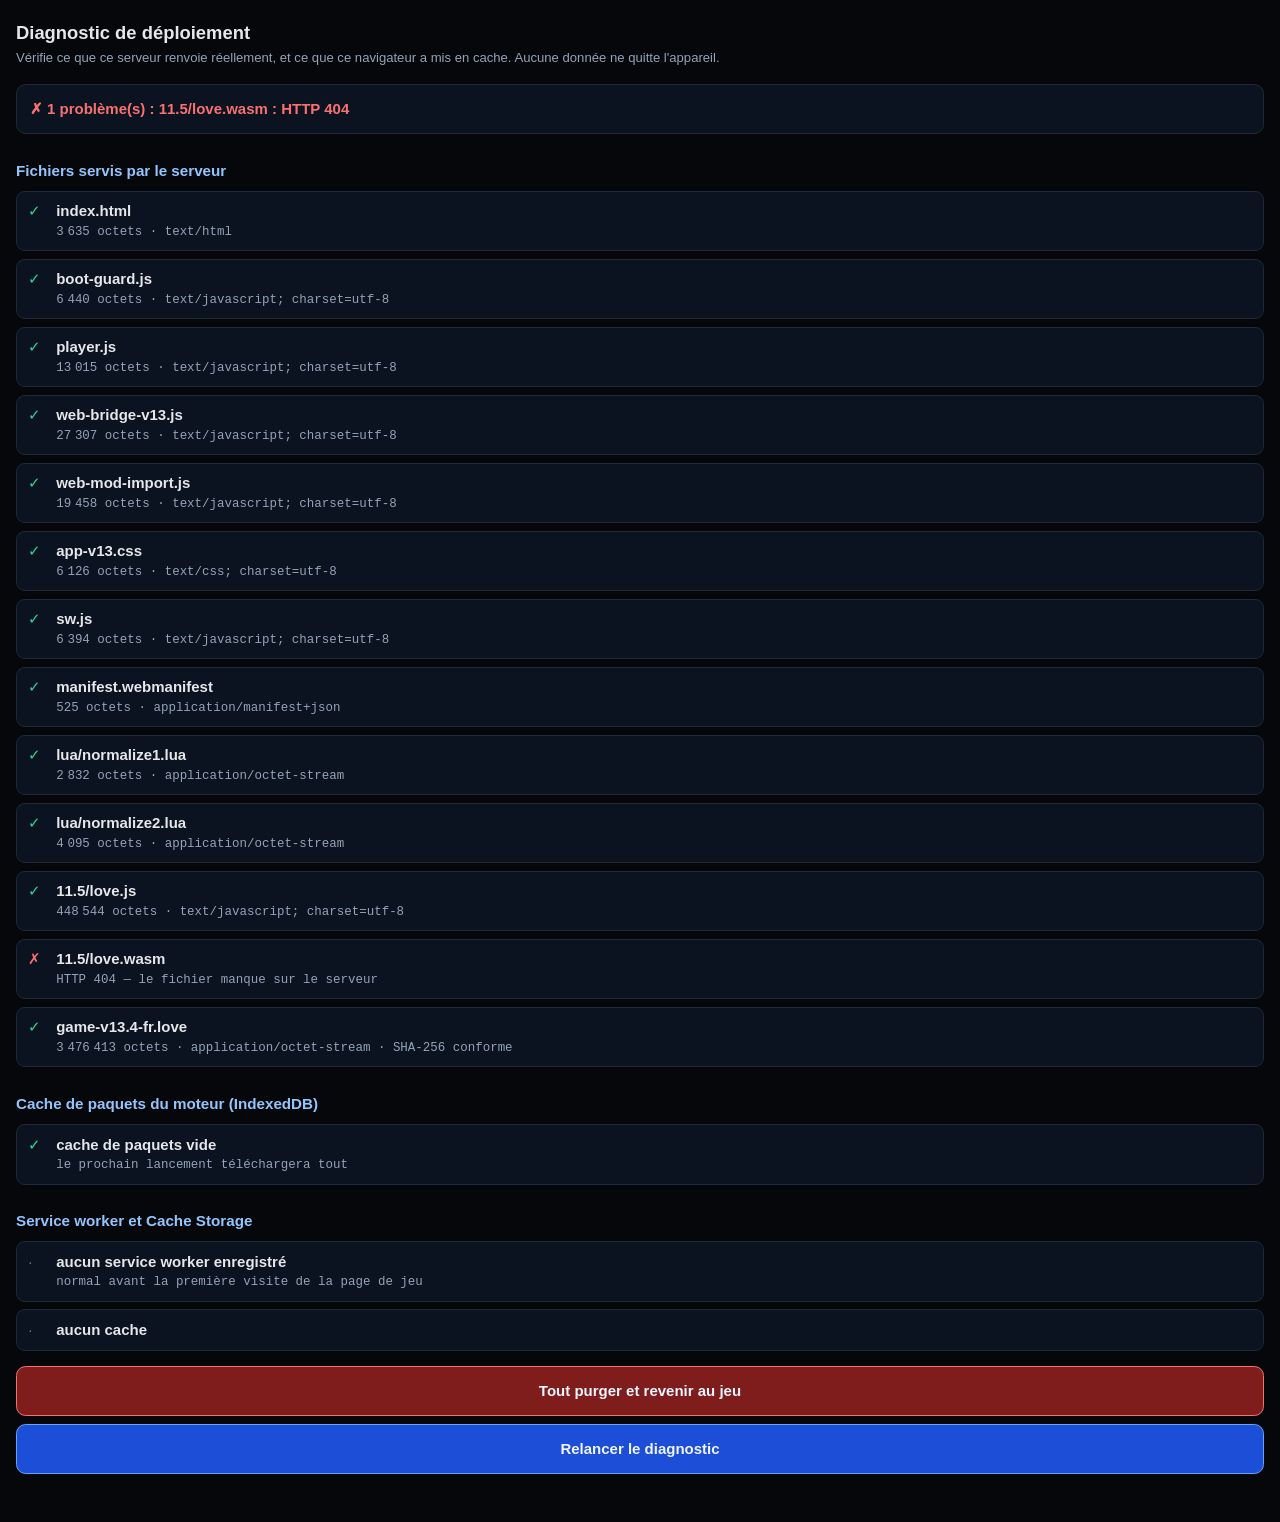
==== diagnostic.html @ d1a7fa7e "Stop a damaged download from becoming permanent The site would not boot, and re-uploading the archiv" ====
<!doctype html>
<html lang="fr">
<head>
<meta charset="utf-8">
<meta name="viewport" content="width=device-width,initial-scale=1,viewport-fit=cover">
<meta name="theme-color" content="#111827">
<title>Gen1Recomp — diagnostic de déploiement</title>
<style>
  :root { color-scheme: dark; }
  * { box-sizing: border-box; }
  body {
    margin: 0; padding: 1rem max(1rem, env(safe-area-inset-right)) 3rem
      max(1rem, env(safe-area-inset-left));
    background: #05070b; color: #e5e7eb;
    font: 15px/1.5 -apple-system, BlinkMacSystemFont, "Segoe UI", sans-serif;
  }
  h1 { font-size: 1.15rem; margin: .2rem 0 .1rem; }
  h2 { font-size: .95rem; margin: 1.6rem 0 .5rem; color: #93c5fd; }
  p.sub { margin: 0 0 1rem; color: #94a3b8; font-size: .82rem; }
  .row {
    display: grid; grid-template-columns: 1.2rem 1fr; gap: .55rem;
    padding: .55rem .7rem; border: 1px solid #1f2937; border-radius: .55rem;
    background: #0b1220; margin-bottom: .45rem;
  }
  .row b { font-weight: 600; word-break: break-all; }
  .row .d { color: #94a3b8; font-size: .78rem; word-break: break-all;
            font-family: ui-monospace, SFMono-Regular, Menlo, monospace; }
  .ok    { color: #34d399; }
  .bad   { color: #f87171; }
  .warn  { color: #fbbf24; }
  .muted { color: #64748b; }
  button {
    width: 100%; margin-top: .5rem; padding: .8rem;
    border: 1px solid #60a5fa; border-radius: .6rem;
    background: #1d4ed8; color: #eff6ff; font: inherit; font-weight: 700;
  }
  button.danger { background: #7f1d1d; border-color: #f87171; }
  #verdict { padding: .8rem; border-radius: .6rem; margin: .8rem 0;
             border: 1px solid #1f2937; background: #0b1220; font-weight: 600; }
</style>
</head>
<body>
<h1>Diagnostic de déploiement</h1>
<p class="sub">Vérifie ce que ce serveur renvoie réellement, et ce que ce
navigateur a mis en cache. Aucune donnée ne quitte l'appareil.</p>

<div id="verdict" class="muted">Analyse en cours…</div>

<h2>Fichiers servis par le serveur</h2>
<div id="net"></div>

<h2>Cache de paquets du moteur (IndexedDB)</h2>
<div id="idb"></div>

<h2>Service worker et Cache Storage</h2>
<div id="sw"></div>

<button id="purge" class="danger">Tout purger et revenir au jeu</button>
<button id="again">Relancer le diagnostic</button>

<script>
"use strict";

// Ce que ce build attend. Doit rester aligné sur boot-guard.js.
var EXPECT = {
  "index.html":        { bytes: null,    label: "page d'entrée" },
  "boot-guard.js":     { bytes: null,    label: "garde-fou de cache" },
  "player.js":         { bytes: null,    label: "chargeur love.js" },
  "web-bridge-v13.js": { bytes: null,    label: "pont Web" },
  "web-mod-import.js": { bytes: null,    label: "import de mods" },
  "app-v13.css":       { bytes: null,    label: "feuille de style" },
  "sw.js":             { bytes: null,    label: "service worker" },
  "manifest.webmanifest": { bytes: null, label: "manifeste PWA" },
  "lua/normalize1.lua":{ bytes: 2832,    label: "normalisation Lua 1" },
  "lua/normalize2.lua":{ bytes: 4095,    label: "normalisation Lua 2" },
  "11.5/love.js":      { bytes: null,    label: "runtime LÖVE (js)" },
  "11.5/love.wasm":    { bytes: 4720510, label: "runtime LÖVE (wasm)" },
  "game-v13.4-fr.love":{ bytes: 3476413, label: "JEU — build FR",
                         sha: "174569aeffdb74a0fe972b03b17a8c4749abba12b2f28c2d6ffa57935b5e8030" }
};

// Les paquets que player.js met en cache dans IndexedDB.
var PACKAGES = ["game-v13.4-fr.love", "11.5/love.wasm",
                "lua/normalize1.lua", "lua/normalize2.lua"];

var problems = [];

function el(tag, cls, text) {
  var n = document.createElement(tag);
  if (cls) n.className = cls;
  if (text != null) n.textContent = text;
  return n;
}

function addRow(host, state, title, detail) {
  var row = el("div", "row");
  var mark = el("div", state === "ok" ? "ok" : state === "bad" ? "bad"
    : state === "warn" ? "warn" : "muted",
    state === "ok" ? "✓" : state === "bad" ? "✗" : state === "warn" ? "!" : "·");
  var body = el("div");
  body.appendChild(el("b", null, title));
  if (detail) body.appendChild(el("div", "d", detail));
  row.appendChild(mark); row.appendChild(body);
  host.appendChild(row);
}

function sha256(buffer) {
  if (!(window.crypto && crypto.subtle && crypto.subtle.digest)) {
    return Promise.resolve(null);
  }
  return crypto.subtle.digest("SHA-256", buffer).then(function (digest) {
    var out = [], view = new Uint8Array(digest);
    for (var i = 0; i < view.length; i += 1) {
      out.push(("0" + view[i].toString(16)).slice(-2));
    }
    return out.join("");
  }).catch(function () { return null; });
}

function checkNetwork() {
  var host = document.getElementById("net");
  host.textContent = "";
  var names = Object.keys(EXPECT);
  var chain = Promise.resolve();
  names.forEach(function (name) {
    chain = chain.then(function () {
      // cache:"no-store" : on veut ce que le SERVEUR renvoie, pas une copie.
      return fetch(name + "?diag=" + Date.now(), { cache: "no-store" })
        .then(function (response) {
          if (!response.ok) {
            problems.push(name + " : HTTP " + response.status);
            addRow(host, "bad", name,
              "HTTP " + response.status + " — le fichier manque sur le serveur");
            return null;
          }
          var type = response.headers.get("content-type") || "(aucun)";
          return response.arrayBuffer().then(function (buffer) {
            var length = buffer.byteLength;
            var spec = EXPECT[name];
            var detail = length.toLocaleString("fr-FR") + " octets · " + type;

            // Un serveur qui renvoie sa page d'erreur en HTTP 200 est le
            // piège classique : le fichier « existe » et contient du HTML.
            var head = new Uint8Array(buffer.slice(0, 4));
            var looksHtml = head[0] === 0x3C; // '<'
            if (/\.(love|wasm)$/.test(name) && looksHtml) {
              problems.push(name + " : le serveur renvoie du HTML");
              addRow(host, "bad", name,
                detail + " — CE N'EST PAS LE FICHIER : le serveur renvoie une page HTML");
              return null;
            }
            if (/\.love$/.test(name)) {
              var zip = head[0] === 0x50 && head[1] === 0x4B
                && head[2] === 0x03 && head[3] === 0x04;
              if (!zip) {
                problems.push(name + " : en-tête ZIP absent");
                addRow(host, "bad", name,
                  detail + " — en-tête ZIP absent, archive invalide");
                return null;
              }
            }
            if (spec && spec.bytes != null && length !== spec.bytes) {
              problems.push(name + " : " + length + " octets au lieu de " + spec.bytes);
              addRow(host, "bad", name, detail
                + " — ATTENDU " + spec.bytes.toLocaleString("fr-FR")
                + " octets. Transfert incomplet ou en mode texte.");
              return null;
            }
            if (spec && spec.sha) {
              return sha256(buffer).then(function (digest) {
                if (digest && digest !== spec.sha) {
                  problems.push(name + " : empreinte differente");
                  addRow(host, "bad", name, detail + " — empreinte " + digest.slice(0, 16)
                    + "…, attendue " + spec.sha.slice(0, 16) + "…");
                } else {
                  addRow(host, "ok", name, detail
                    + (digest ? " · SHA-256 conforme" : " · taille conforme"));
                }
              });
            }
            addRow(host, "ok", name, detail);
            return null;
          });
        })
        .catch(function (error) {
          problems.push(name + " : " + error);
          addRow(host, "bad", name, String(error));
        });
    });
  });
  return chain;
}

function checkIndexedDb() {
  var host = document.getElementById("idb");
  host.textContent = "";
  return new Promise(function (resolve) {
    var idb = window.indexedDB;
    if (!idb) { addRow(host, "muted", "IndexedDB indisponible", null); return resolve(); }
    var open = idb.open("EM_PRELOAD_CACHE", 1);
    open.onerror = function () {
      addRow(host, "warn", "cache de paquets illisible", null); resolve();
    };
    open.onupgradeneeded = function (e) {
      var db = e.target.result;
      if (!db.objectStoreNames.contains("PACKAGES")) db.createObjectStore("PACKAGES");
    };
    open.onsuccess = function (e) {
      var db = e.target.result;
      if (!db.objectStoreNames.contains("PACKAGES")) {
        addRow(host, "ok", "cache de paquets vide", "rien à vérifier");
        db.close(); return resolve();
      }
      var store = db.transaction(["PACKAGES"], "readonly").objectStore("PACKAGES");
      var request = store.getAllKeys();
      request.onsuccess = function () {
        var keys = request.result || [];
        if (!keys.length) {
          addRow(host, "ok", "cache de paquets vide",
            "le prochain lancement téléchargera tout");
          db.close(); return resolve();
        }
        var remaining = keys.length;
        keys.forEach(function (key) {
          var name = String(key);
          var get = db.transaction(["PACKAGES"], "readonly")
            .objectStore("PACKAGES").get(key);
          get.onsuccess = function () {
            var value = get.result;
            var length = value ? (value.byteLength || value.length || 0) : 0;
            var spec = EXPECT[name];
            if (PACKAGES.indexOf(name) === -1) {
              addRow(host, "warn", name,
                length.toLocaleString("fr-FR") + " octets — paquet d'un ancien build");
            } else if (spec && spec.bytes != null && length !== spec.bytes) {
              problems.push("cache local : " + name + " est corrompu");
              addRow(host, "bad", name, length.toLocaleString("fr-FR")
                + " octets — ATTENDU " + spec.bytes.toLocaleString("fr-FR")
                + ". Copie locale endommagée : purge nécessaire.");
            } else {
              addRow(host, "ok", name,
                length.toLocaleString("fr-FR") + " octets — conforme");
            }
            if (--remaining === 0) { db.close(); resolve(); }
          };
          get.onerror = function () { if (--remaining === 0) { db.close(); resolve(); } };
        });
      };
      request.onerror = function () { db.close(); resolve(); };
    };
  });
}

function checkServiceWorker() {
  var host = document.getElementById("sw");
  host.textContent = "";
  var jobs = [];
  if ("serviceWorker" in navigator) {
    jobs.push(navigator.serviceWorker.getRegistrations().then(function (list) {
      if (!list.length) {
        addRow(host, "muted", "aucun service worker enregistré",
          "normal avant la première visite de la page de jeu");
      }
      list.forEach(function (registration) {
        addRow(host, "ok", "service worker actif", registration.scope);
      });
    }));
  }
  if (window.caches) {
    jobs.push(caches.keys().then(function (names) {
      if (!names.length) { addRow(host, "muted", "aucun cache", null); return; }
      names.forEach(function (name) {
        addRow(host, "ok", "cache « " + name + " »", null);
      });
    }));
  }
  return Promise.all(jobs);
}

function verdict() {
  var box = document.getElementById("verdict");
  box.className = problems.length ? "bad" : "ok";
  if (!problems.length) {
    box.textContent = "✓ Tout est conforme. Si le jeu ne démarre toujours pas, "
      + "purge ci-dessous puis relance.";
    return;
  }
  box.textContent = "✗ " + problems.length + " problème(s) : " + problems.join(" · ");
}

function run() {
  problems = [];
  document.getElementById("verdict").className = "muted";
  document.getElementById("verdict").textContent = "Analyse en cours…";
  checkNetwork()
    .then(checkIndexedDb)
    .then(checkServiceWorker)
    .then(verdict);
}

document.getElementById("again").addEventListener("click", run);

document.getElementById("purge").addEventListener("click", function () {
  var jobs = [];
  if (window.indexedDB) {
    jobs.push(new Promise(function (resolve) {
      var request = indexedDB.deleteDatabase("EM_PRELOAD_CACHE");
      request.onsuccess = request.onerror = request.onblocked = function () { resolve(); };
    }));
  }
  if (window.caches) {
    jobs.push(caches.keys().then(function (names) {
      return Promise.all(names.map(function (name) { return caches.delete(name); }));
    }));
  }
  if ("serviceWorker" in navigator) {
    jobs.push(navigator.serviceWorker.getRegistrations().then(function (list) {
      return Promise.all(list.map(function (r) { return r.unregister(); }));
    }));
  }
  Promise.all(jobs).then(function () {
    location.href = "index.html?purged=" + Date.now();
  });
});

run();
</script>
</body>
</html>
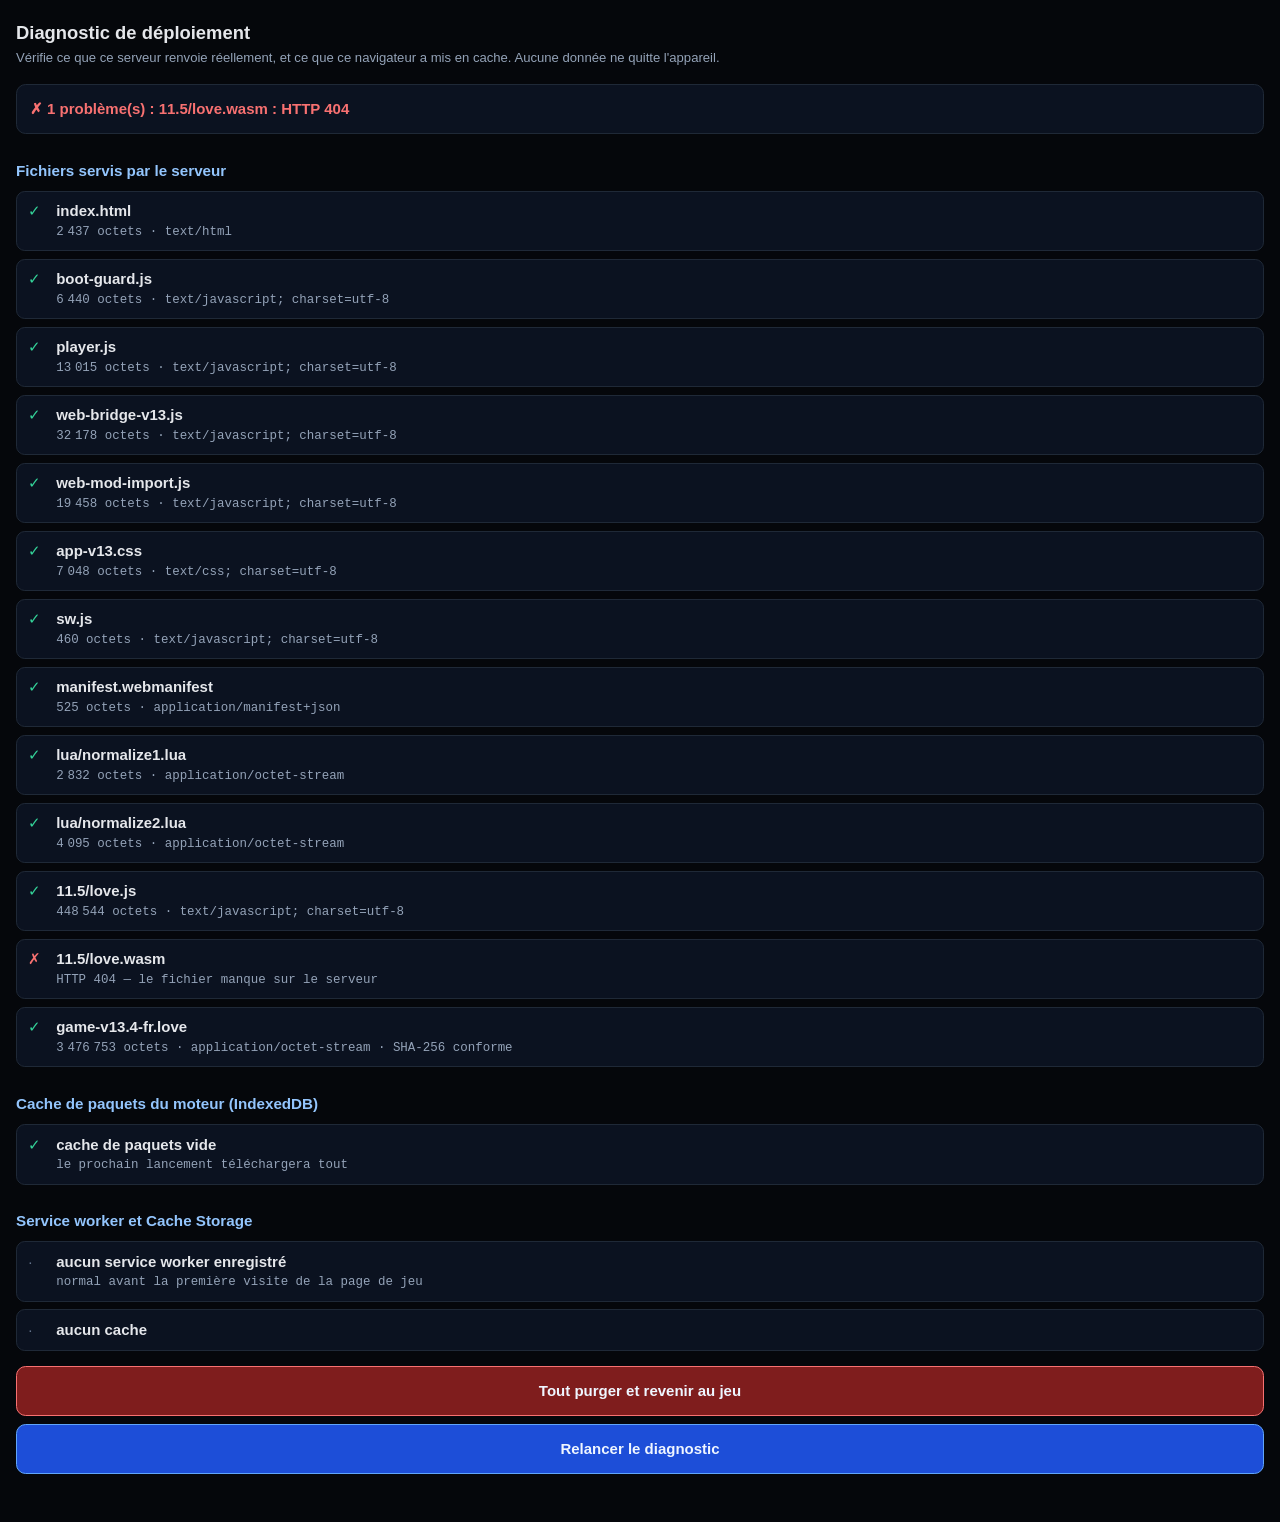
==== commit f5006f29: "Let the launcher open the file picker, with no toolbar at all love.system.openURL is window.open() i" ====
--- a/diagnostic.html
+++ b/diagnostic.html
@@ -75,8 +75,8 @@
   "lua/normalize2.lua":{ bytes: 4095,    label: "normalisation Lua 2" },
   "11.5/love.js":      { bytes: null,    label: "runtime LÖVE (js)" },
   "11.5/love.wasm":    { bytes: 4720510, label: "runtime LÖVE (wasm)" },
-  "game-v13.4-fr.love":{ bytes: 3476413, label: "JEU — build FR",
-                         sha: "174569aeffdb74a0fe972b03b17a8c4749abba12b2f28c2d6ffa57935b5e8030" }
+  "game-v13.4-fr.love":{ bytes: 3476753, label: "JEU — build FR",
+                         sha: "a4a4b428c222827c5137408828e18d95d7877defe73ce606605f9fd2a392d7cb" }
 };
 
 // Les paquets que player.js met en cache dans IndexedDB.
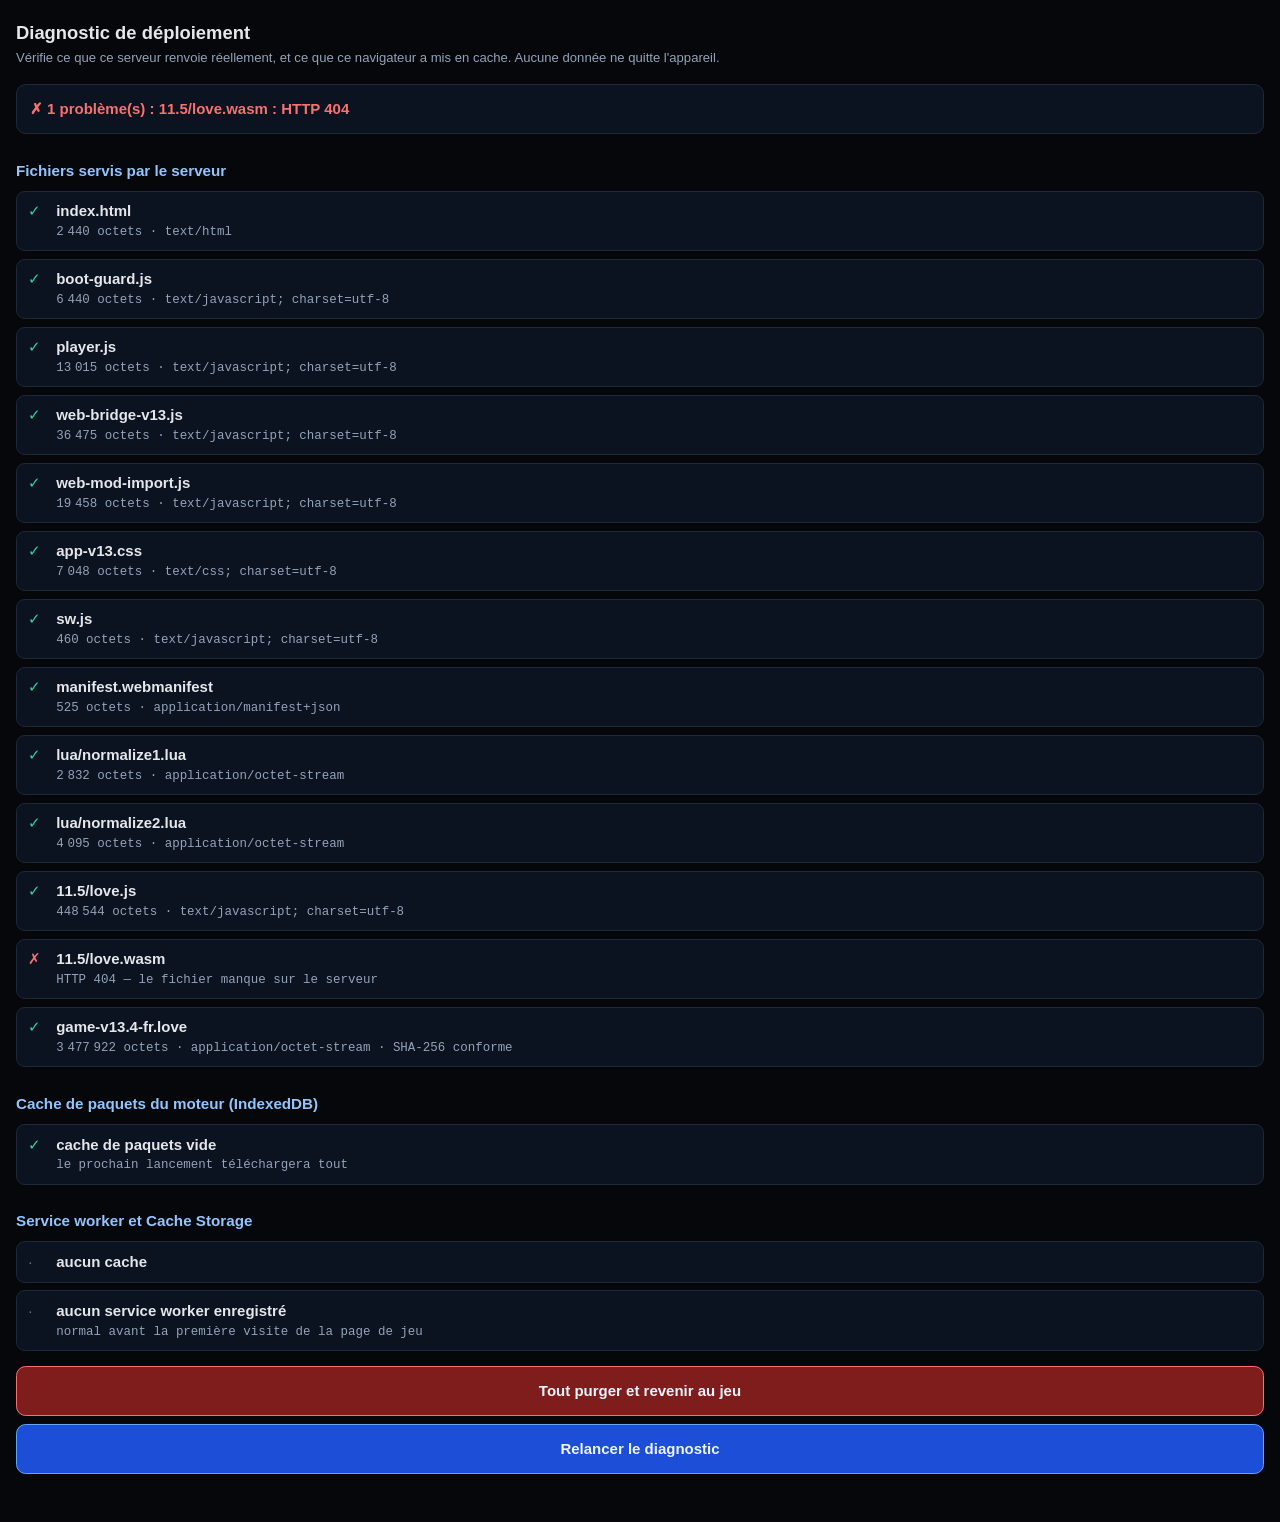
==== commit 467814bd: "Give the launcher a real landscape rectangle Held in landscape the preparation screen kept its portr" ====
--- a/diagnostic.html
+++ b/diagnostic.html
@@ -75,8 +75,8 @@
   "lua/normalize2.lua":{ bytes: 4095,    label: "normalisation Lua 2" },
   "11.5/love.js":      { bytes: null,    label: "runtime LÖVE (js)" },
   "11.5/love.wasm":    { bytes: 4720510, label: "runtime LÖVE (wasm)" },
-  "game-v13.4-fr.love":{ bytes: 3476753, label: "JEU — build FR",
-                         sha: "a4a4b428c222827c5137408828e18d95d7877defe73ce606605f9fd2a392d7cb" }
+  "game-v13.4-fr.love":{ bytes: 3477922, label: "JEU — build FR",
+                         sha: "4180a540fbe6e5bf334aa6febbb8fe7b220a468b1a8fb3bba8192d49b38910ed" }
 };
 
 // Les paquets que player.js met en cache dans IndexedDB.
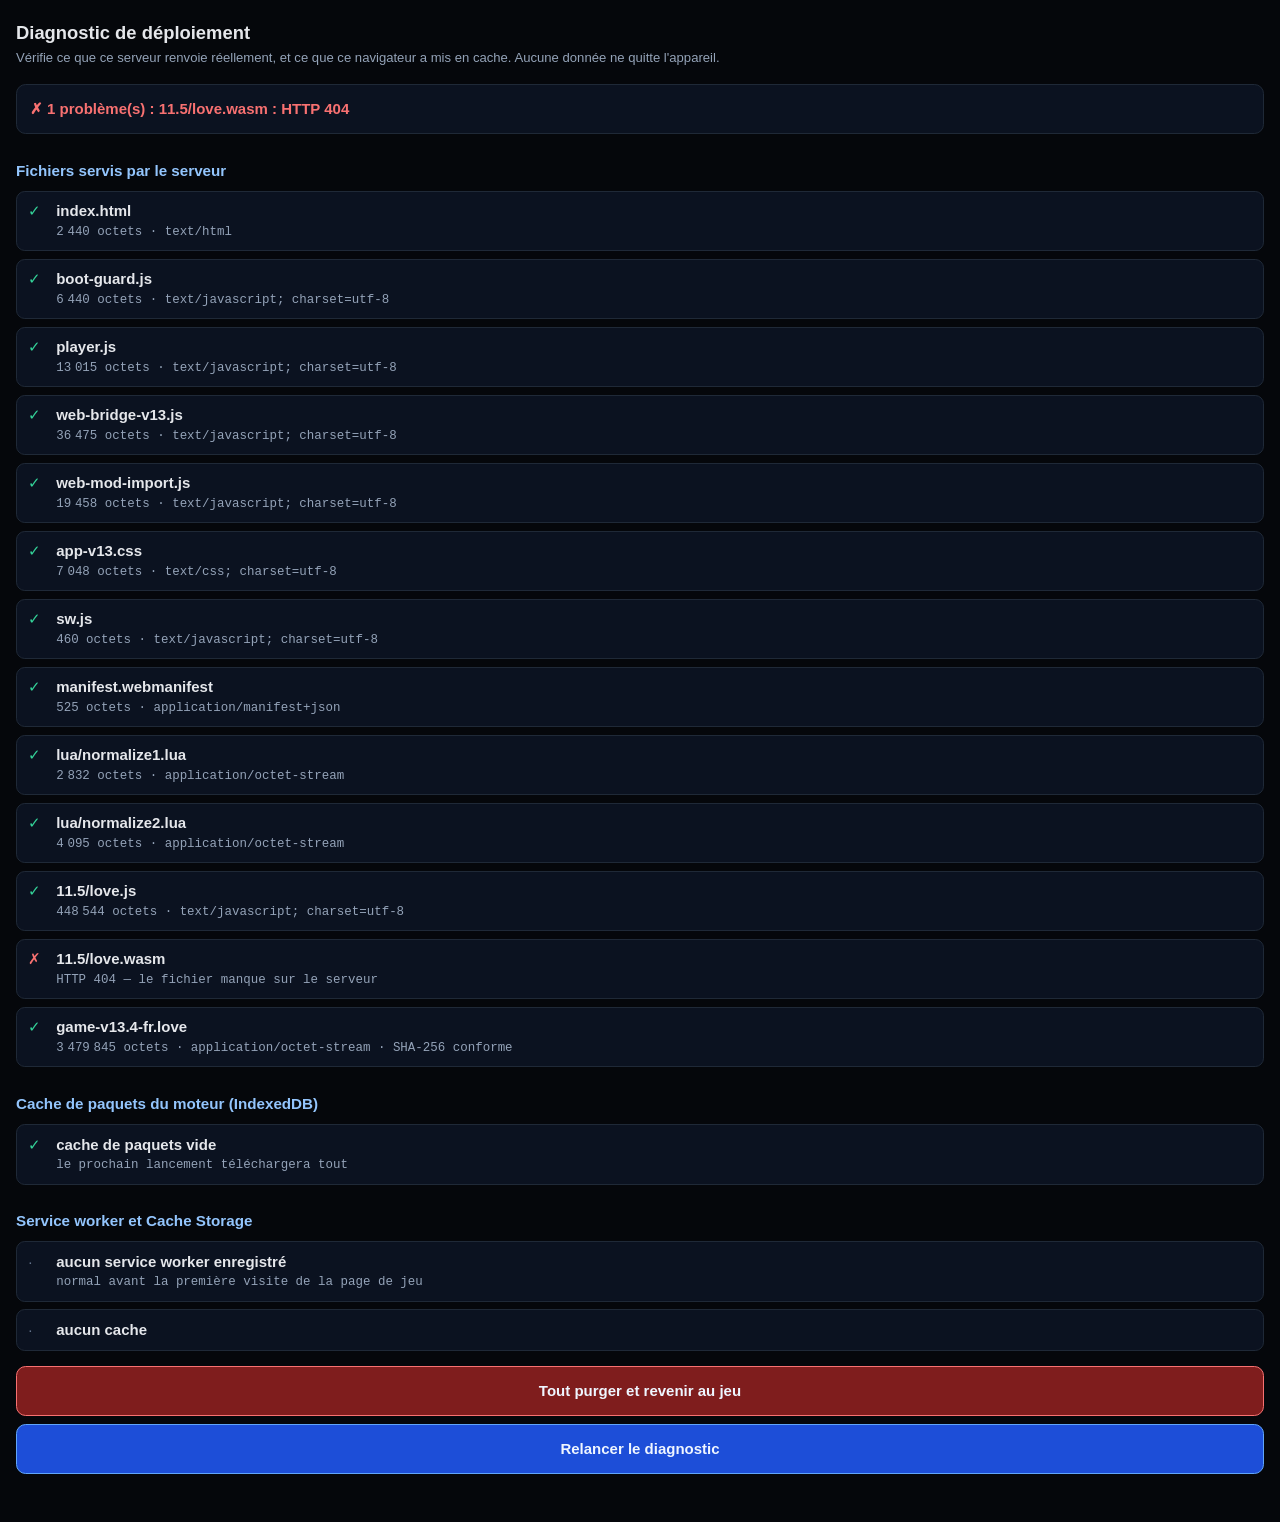
==== commit 55336573: "Extract the Yellow copyright block whatever its size French Yellow reached GOOD TO GO in the launche" ====
--- a/diagnostic.html
+++ b/diagnostic.html
@@ -75,8 +75,8 @@
   "lua/normalize2.lua":{ bytes: 4095,    label: "normalisation Lua 2" },
   "11.5/love.js":      { bytes: null,    label: "runtime LÖVE (js)" },
   "11.5/love.wasm":    { bytes: 4720510, label: "runtime LÖVE (wasm)" },
-  "game-v13.4-fr.love":{ bytes: 3477922, label: "JEU — build FR",
-                         sha: "4180a540fbe6e5bf334aa6febbb8fe7b220a468b1a8fb3bba8192d49b38910ed" }
+  "game-v13.4-fr.love":{ bytes: 3479845, label: "JEU — build FR",
+                         sha: "e0894406da99d093075536d42999876ab1763d82d435337aa3fcdb55eff21984" }
 };
 
 // Les paquets que player.js met en cache dans IndexedDB.
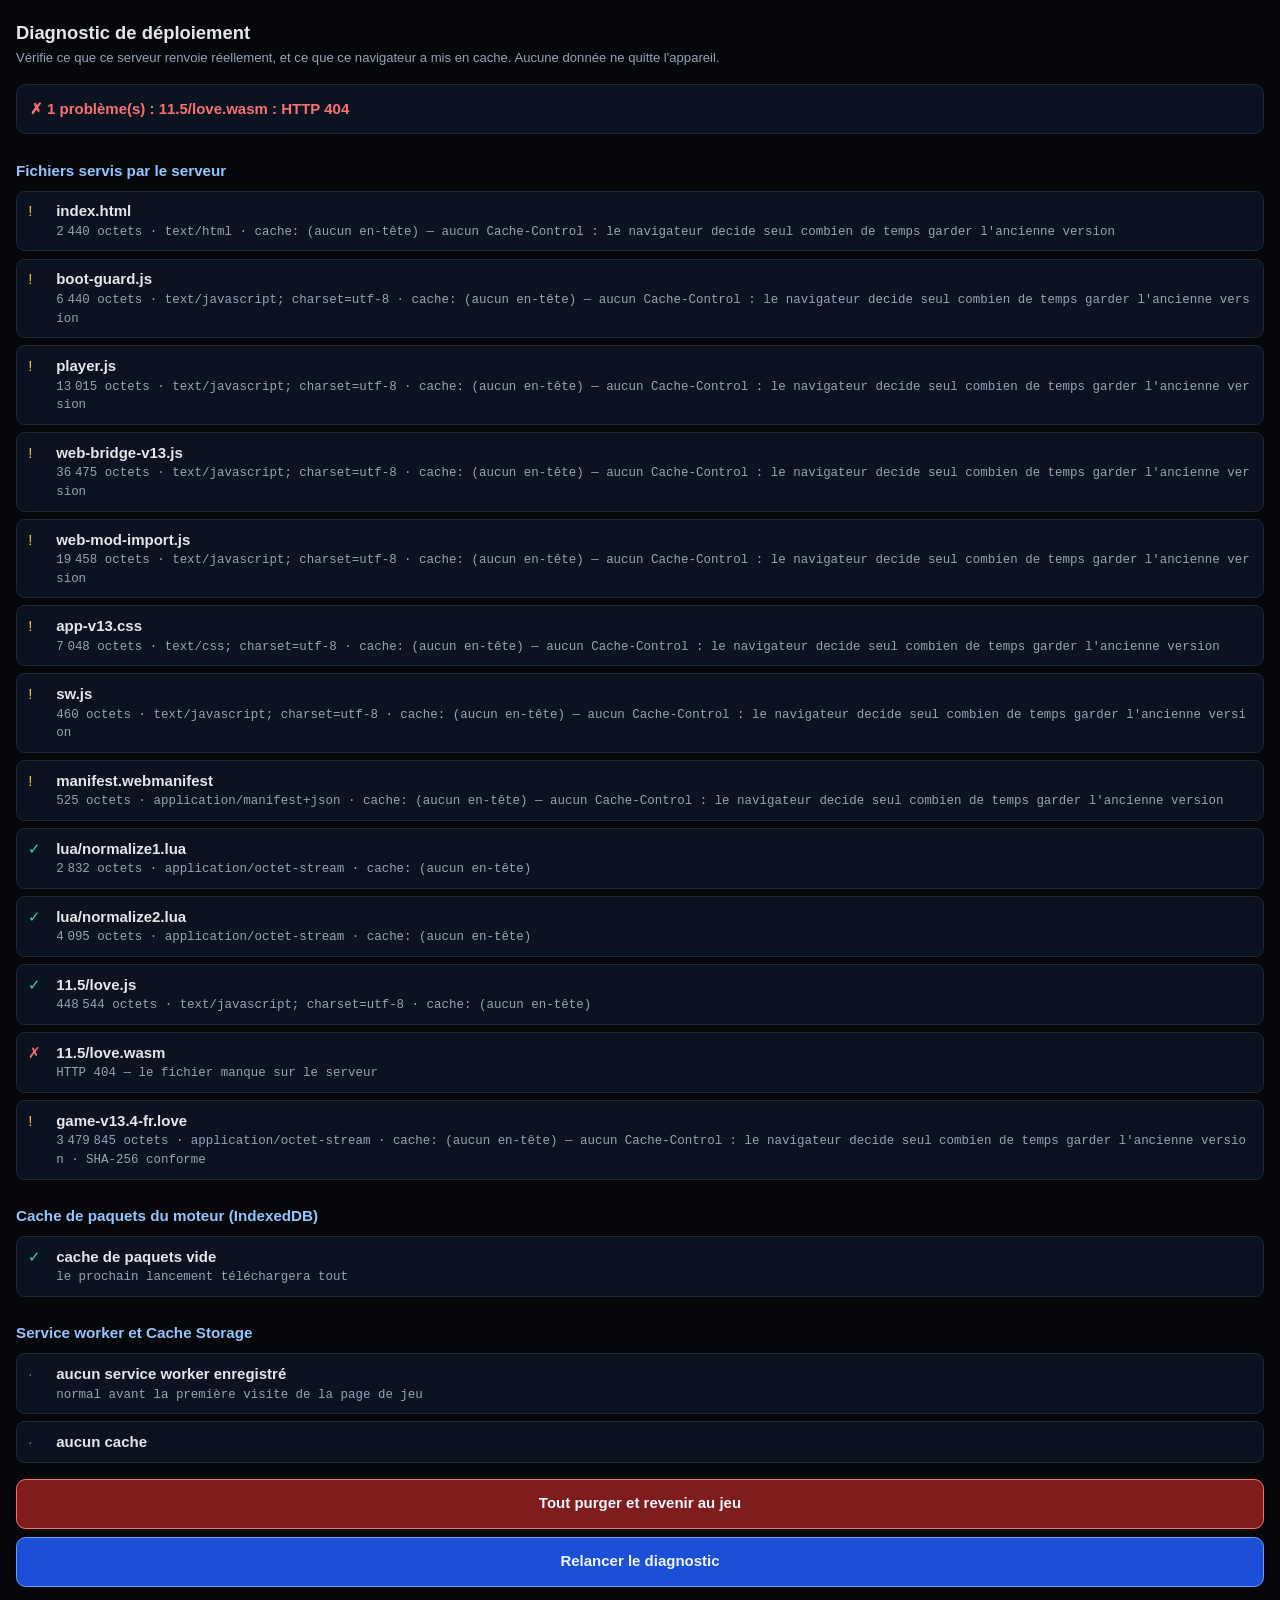
==== commit 68b4ba0d: "Make an update arrive on its own, with no manual purge boot-guard.js already purges a stale package " ====
--- a/diagnostic.html
+++ b/diagnostic.html
@@ -84,6 +84,35 @@
                 "lua/normalize1.lua", "lua/normalize2.lua"];
 
 var problems = [];
+var staleRisk = [];
+
+// Un fichier qui change d'une livraison à l'autre DOIT être revalidé, sinon
+// le navigateur ressert l'ancien et aucun retéléversement n'a d'effet : la
+// purge de boot-guard s'exécute, player.js retélécharge... depuis le cache
+// HTTP, à l'identique. Le runtime figé, lui, a le droit de rester en cache.
+function mustRevalidate(name) {
+  if (/\.(wasm|png|ico|svg)$/.test(name)) return false;
+  if (/(^|\/)love\.js$/.test(name)) return false;
+  if (/(^|\/)normalize[0-9]*\.lua$/.test(name)) return false;
+  return true;
+}
+
+function cacheVerdict(name, header) {
+  var value = (header || "").toLowerCase();
+  var maxAge = value.match(/max-age\s*=\s*(\d+)/);
+  var revalidates = /no-cache|no-store|must-revalidate/.test(value)
+    || (maxAge && parseInt(maxAge[1], 10) === 0);
+  if (!mustRevalidate(name)) return { state: "ok", note: null };
+  if (!header) {
+    staleRisk.push(name);
+    return { state: "warn", note: "aucun Cache-Control : le navigateur decide "
+      + "seul combien de temps garder l'ancienne version" };
+  }
+  if (revalidates) return { state: "ok", note: null };
+  staleRisk.push(name);
+  return { state: "warn", note: "mis en cache sans revalidation — une nouvelle "
+    + "livraison ne sera pas vue. Voir le fichier .htaccess fourni." };
+}
 
 function el(tag, cls, text) {
   var n = document.createElement(tag);
@@ -134,10 +163,14 @@
             return null;
           }
           var type = response.headers.get("content-type") || "(aucun)";
+          var cacheHeader = response.headers.get("cache-control");
+          var cache = cacheVerdict(name, cacheHeader);
           return response.arrayBuffer().then(function (buffer) {
             var length = buffer.byteLength;
             var spec = EXPECT[name];
-            var detail = length.toLocaleString("fr-FR") + " octets · " + type;
+            var detail = length.toLocaleString("fr-FR") + " octets · " + type
+              + " · cache: " + (cacheHeader || "(aucun en-tête)");
+            if (cache.note) detail += " — " + cache.note;
 
             // Un serveur qui renvoie sa page d'erreur en HTTP 200 est le
             // piège classique : le fichier « existe » et contient du HTML.
@@ -173,12 +206,12 @@
                   addRow(host, "bad", name, detail + " — empreinte " + digest.slice(0, 16)
                     + "…, attendue " + spec.sha.slice(0, 16) + "…");
                 } else {
-                  addRow(host, "ok", name, detail
+                  addRow(host, cache.state, name, detail
                     + (digest ? " · SHA-256 conforme" : " · taille conforme"));
                 }
               });
             }
-            addRow(host, "ok", name, detail);
+            addRow(host, cache.state, name, detail);
             return null;
           });
         })
@@ -233,10 +266,13 @@
               addRow(host, "warn", name,
                 length.toLocaleString("fr-FR") + " octets — paquet d'un ancien build");
             } else if (spec && spec.bytes != null && length !== spec.bytes) {
-              problems.push("cache local : " + name + " est corrompu");
-              addRow(host, "bad", name, length.toLocaleString("fr-FR")
+              // Pas une erreur : boot-guard supprime cette entrée de lui-même
+              // au prochain lancement. C'est le cas normal juste après une
+              // nouvelle livraison.
+              addRow(host, "warn", name, length.toLocaleString("fr-FR")
                 + " octets — ATTENDU " + spec.bytes.toLocaleString("fr-FR")
-                + ". Copie locale endommagée : purge nécessaire.");
+                + ". Copie périmée ou endommagée ; boot-guard la supprimera "
+                + "au prochain lancement, sans rien te demander.");
             } else {
               addRow(host, "ok", name,
                 length.toLocaleString("fr-FR") + " octets — conforme");
@@ -279,17 +315,31 @@
 
 function verdict() {
   var box = document.getElementById("verdict");
-  box.className = problems.length ? "bad" : "ok";
-  if (!problems.length) {
-    box.textContent = "✓ Tout est conforme. Si le jeu ne démarre toujours pas, "
-      + "purge ci-dessous puis relance.";
+  if (problems.length) {
+    box.className = "bad";
+    box.textContent = "✗ " + problems.length + " problème(s) : "
+      + problems.join(" · ");
     return;
   }
-  box.textContent = "✗ " + problems.length + " problème(s) : " + problems.join(" · ");
+  if (staleRisk.length) {
+    box.className = "warn";
+    box.textContent = "! Les fichiers sont bons, mais " + staleRisk.length
+      + " d'entre eux sont servis sans revalidation ("
+      + staleRisk.slice(0, 4).join(", ")
+      + (staleRisk.length > 4 ? "…" : "")
+      + "). Tes joueurs garderont l'ancienne version après une mise à jour. "
+      + "Téléverse le .htaccess fourni à la racine, puis relance ce "
+      + "diagnostic.";
+    return;
+  }
+  box.className = "ok";
+  box.textContent = "✓ Tout est conforme, et les mises à jour arriveront "
+    + "toutes seules chez tes joueurs. Aucune purge n'est nécessaire.";
 }
 
 function run() {
   problems = [];
+  staleRisk = [];
   document.getElementById("verdict").className = "muted";
   document.getElementById("verdict").textContent = "Analyse en cours…";
   checkNetwork()
